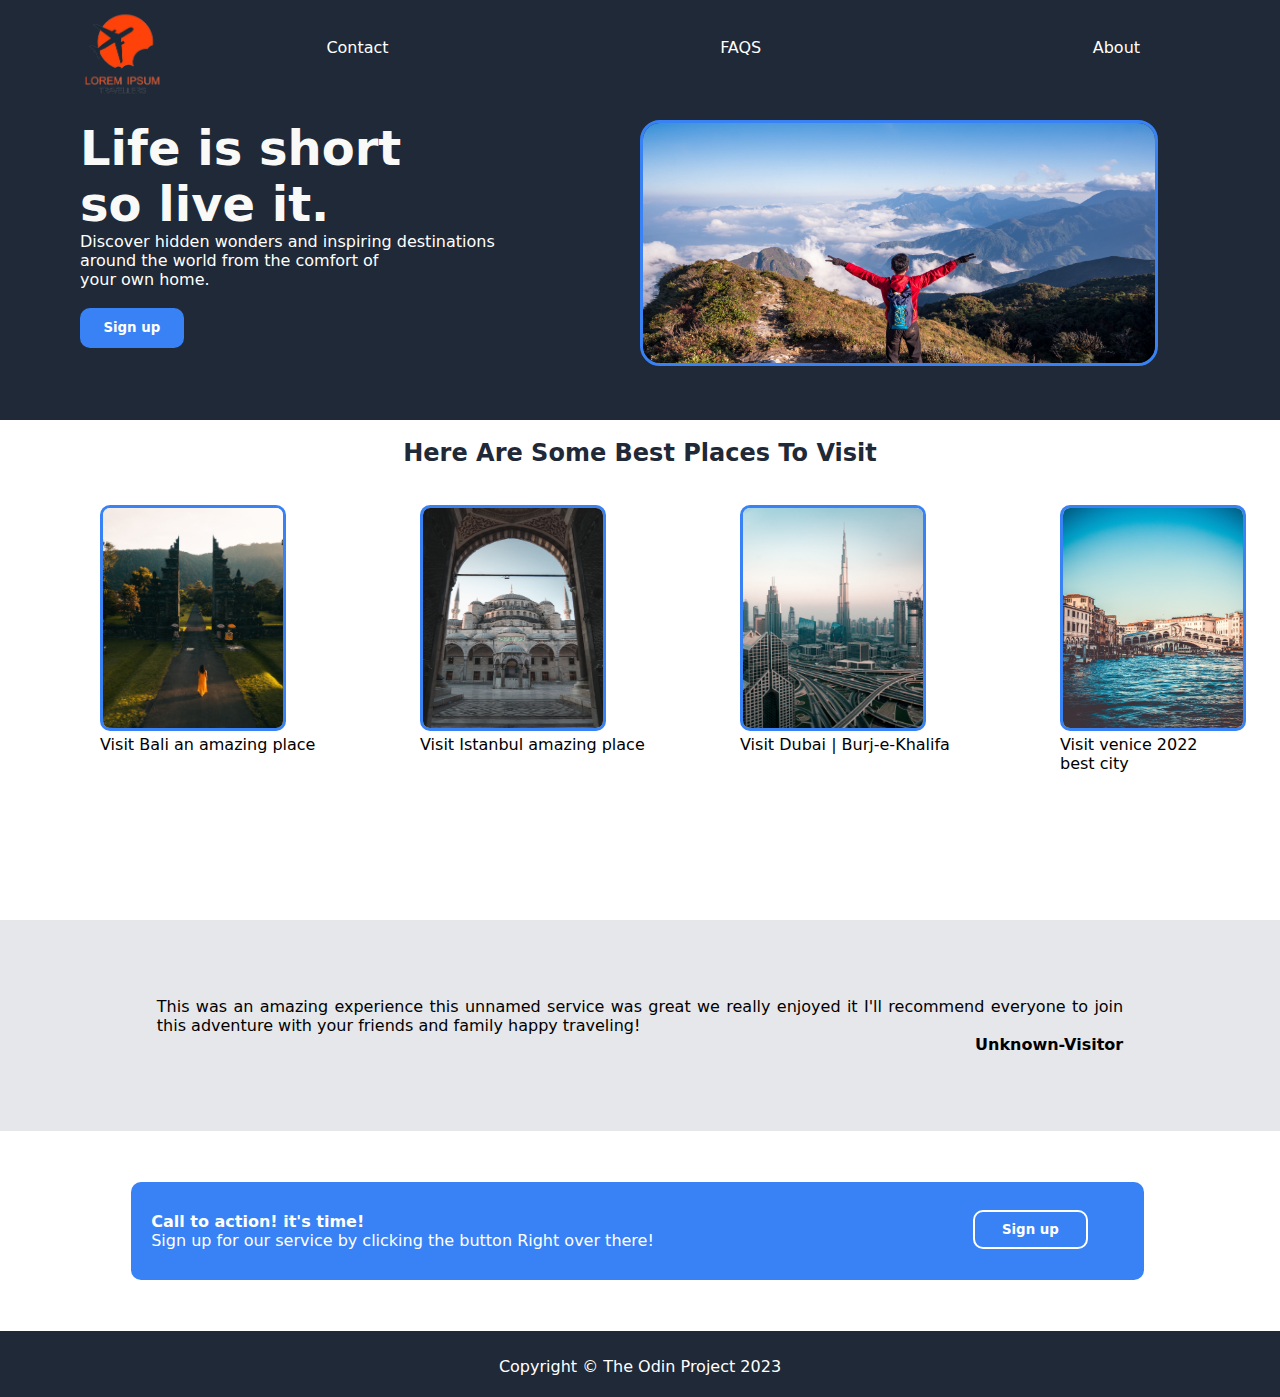
==== Projects/Landing-page/index.html @ 49c4c212 "set up every thing" ====
<!DOCTYPE html>
<html lang="en">

<head>
    <meta charset="UTF-8">
    <meta http-equiv="X-UA-Compatible" content="IE=edge">
    <meta name="viewport" content="width=device-width, initial-scale=1.0">
    <link rel="shortcut icon" href="resources/favicon.png" type="image/x-icon">
    <link rel="stylesheet" href="style.css">
    <title>Travel The world | Landing Page</title>
</head>

<body>
    <header>
        <a href="index.html">
            <img src="resources/travel.png" alt="" width="130">
        </a>
        <nav>
            <ul>
                <li>Contact</li>
                <li>FAQS</li>
                <li>About</li>
            </ul>
        </nav>
    </header>

    <main>
        <section class="first">
            <div>
                <h1>Life is short<br>so live it.</h1>
                <p>Discover hidden wonders and inspiring destinations <br> around the world from the comfort of <br>
                    your
                    own home.</p><br>
                <button class="Sign-up">Sign up</button>
            </div>
            <img src="resources/travel-min.jpg" alt="A men standing in the mountains">
        </section>

        <section class="second"><br>
            <h2>Here are some best places to visit</h2><br><br>
            <div class="grid">
                <div class="location">
                <img src="resources/bali-min.jpg" alt="Back View of a Woman Walking Towards the Famous Bali Handara Gate" class="images">
                <p>Visit Bali an amazing place</p>
                </div>
                <div class="location">
                <img src="resources/istanbul-min.jpg" alt="picture of istanbul Sultan Ahmed Mosque"         class="images">
                <p>Visit Istanbul amazing place</p>
                </div>
                <div class="location">
                <img src="resources/dubai-min.jpg" alt="Picture of dubai city" class="images">
                <p>Visit Dubai | Burj-e-Khalifa</p>
                </div>
                <div class="location">
                <img src="resources/venica-min.jpg" alt="Picture of venice city" class="images">
                <p>Visit venice 2022 best city</p>
                </div>
            </div>
        </section>

        <section class="third">
            <div>
                <P>This was an amazing experience this unnamed service was great we really enjoyed it I'll recommend
                    everyone to join this adventure with your friends and family happy traveling!</P>
                <span>Unknown-Visitor</span>
            </div>
        </section>

        <section class="fourth">
            <div>
                <span>Call to action! it's time!</span><br>
                <p>Sign up for our service by clicking the button Right over there!</p>
                <button class="second-button">Sign up</button>
            </div>
        </section>
    </main>

    <footer>
        <span>Copyright &#169 The Odin Project 2023</span>
    </footer>
</body>

</html>
---- Projects/Landing-page/style.css ----
* {
  margin: 0;
  padding: 0;
  font-family: system-ui, "Open Sans", "Helvetica Neue", sans-serif;
}

header {
  background-color: #1f2937;
  height: 120px;
  width: 100%;
}

header a img {
  margin-left: 4.5%;
}

li {
  color: #fff;
  font-weight: 500;
  display: inline;
  margin-left: 25.5%;
}

li:hover {
  color: rgb(255, 119, 0);
  cursor: pointer;
  margin-left: 25.5%;
  font-weight: 500;
}

nav {
  margin-top: -6%;
}

div {
  margin-left: 5em;
  margin-right: 5em;
}

h2 {
  color: #1f2937;
  text-align: center;
  margin-left: 12px;
  margin-right: 12px;
  text-transform: capitalize;
}

.first {
  background-color: #1f2937;
  color: #fff;
  height: 300px;
  width: 100%;
}

.first>div {
  position: absolute;
}

.first>div>h1 {
  font-size: 48px;
  color: #f9faf8;
  display: inline-block;
}

.first img {
  border: 3px solid #3882f6;
  border-radius: 20px;
  margin-left: 50%;
  height: 240px;
  width: 40%;
  cursor: pointer;
}

.first img:hover {
  opacity: 0.6;
}

footer {
  background-color: #1f2937;
  height: 40px;
  width: 100%;
  padding-top: 2%;
  text-align: center;
  color: #fff;
}

.second {
  height: 500px;
}

.location p{
  position: absolute;
}

.grid {
  display: grid;
  position: absolute;
  justify-content: center;
  grid-template-columns: 25% 25% 25% 25%;
  gap: 40px;
}

.images {
  border: 3px solid #3882f6;
  border-radius: 10px;
  width: 150%;
  height: 220px;
}

.fourth {
  padding: 4%;
}

.fourth>div {
  background-color: #3882f6;
  width: 86%;
  border-radius: 10px;
  padding-top: 30px;
  padding-bottom: 30px;
}

.Sign-up {
  padding: 3%;
  border-radius: 10px;
  background-color: #3882f6;
  color: #fff;
  border: none;
  cursor: pointer;
  font-weight: bold;
  width: 25%;
}

.Sign-up:hover {
  padding: 2.5%;
  border-radius: 10px;
  cursor: pointer;
  background-color: transparent;
  color: #fff;
  border: 2px solid #fff;
  font-weight: bold;
  width: 25%;
}

.second-button {
  border-radius: 10px;
  background-color: transparent;
  color: #fff;
  padding: 10px;
  border: 2px solid #fff;
  font-weight: bold;
  cursor: pointer;
  width: 9%;
  position: absolute;
  left: 76%;
  margin-top: -40px;
}

.third {
  padding: 6%;
  background-color: #e5e7eb;
  font: 38px light italic #1f2937;
  text-align: justify;
}

.third>div>span {
  font-weight: bold;
  text-align: right;
  display: block;
}

.fourth>div>span {
  color: #fff;
  margin-left: 20px;
  font-weight: 700;
}

.fourth>div>p {
  color: #fff;
  margin-left: 20px;
  font-weight: 100;
}

@media only screen and (max-width: 600px) {
  div {
    margin-left: 12px;
    margin-right: 12px;
  }
  nav{
    margin-top: -5em;
  }
header a img {
  margin-left: -4%;
}

li {
  color: #fff;
  font-weight: 500;
  display: inline-block;
  margin-left: 20%;
}
  .first{
    height: 430px;
  }
  .grid {
    display: grid;
    grid-template-columns: 30% 30%;
    gap: 80px;
  }

  .images {
    border: 3px solid #3882f6;
    border-radius: 10px;
    width: 140%;
    height: 220px;
  }

  .first img {
    border: 3px solid #3882f6;
    border-radius: 20px;
    height: 240px;
    margin-top: 200px;
    height: auto;
    margin-left: 20%;
    width: 90%;
    position: absolute;
    top: 15%;
    left: -17%;
    cursor: pointer;
  }

  .first>div>h1 {
    font-size: 1.6em;
  }

  .first>div>p {
    font-size: 0.8em;
  }

  .second {
  height: 700px;
}

  .third>div>span {
    font-weight: bold;
    text-align: center;
    display: block;
  }
  .fourth>div{
    width: 95%;
  }
  .fourth>div>span{
    margin-left: 6px;
  }
  .fourth>div>p {
  color: #fff;
  font-weight: 100;
  font-size: 0.5rem;
  margin-left: 6px;
}
.second-button {
  width: 22%;
  left: 70%;
  margin-top: -40px;
}
}
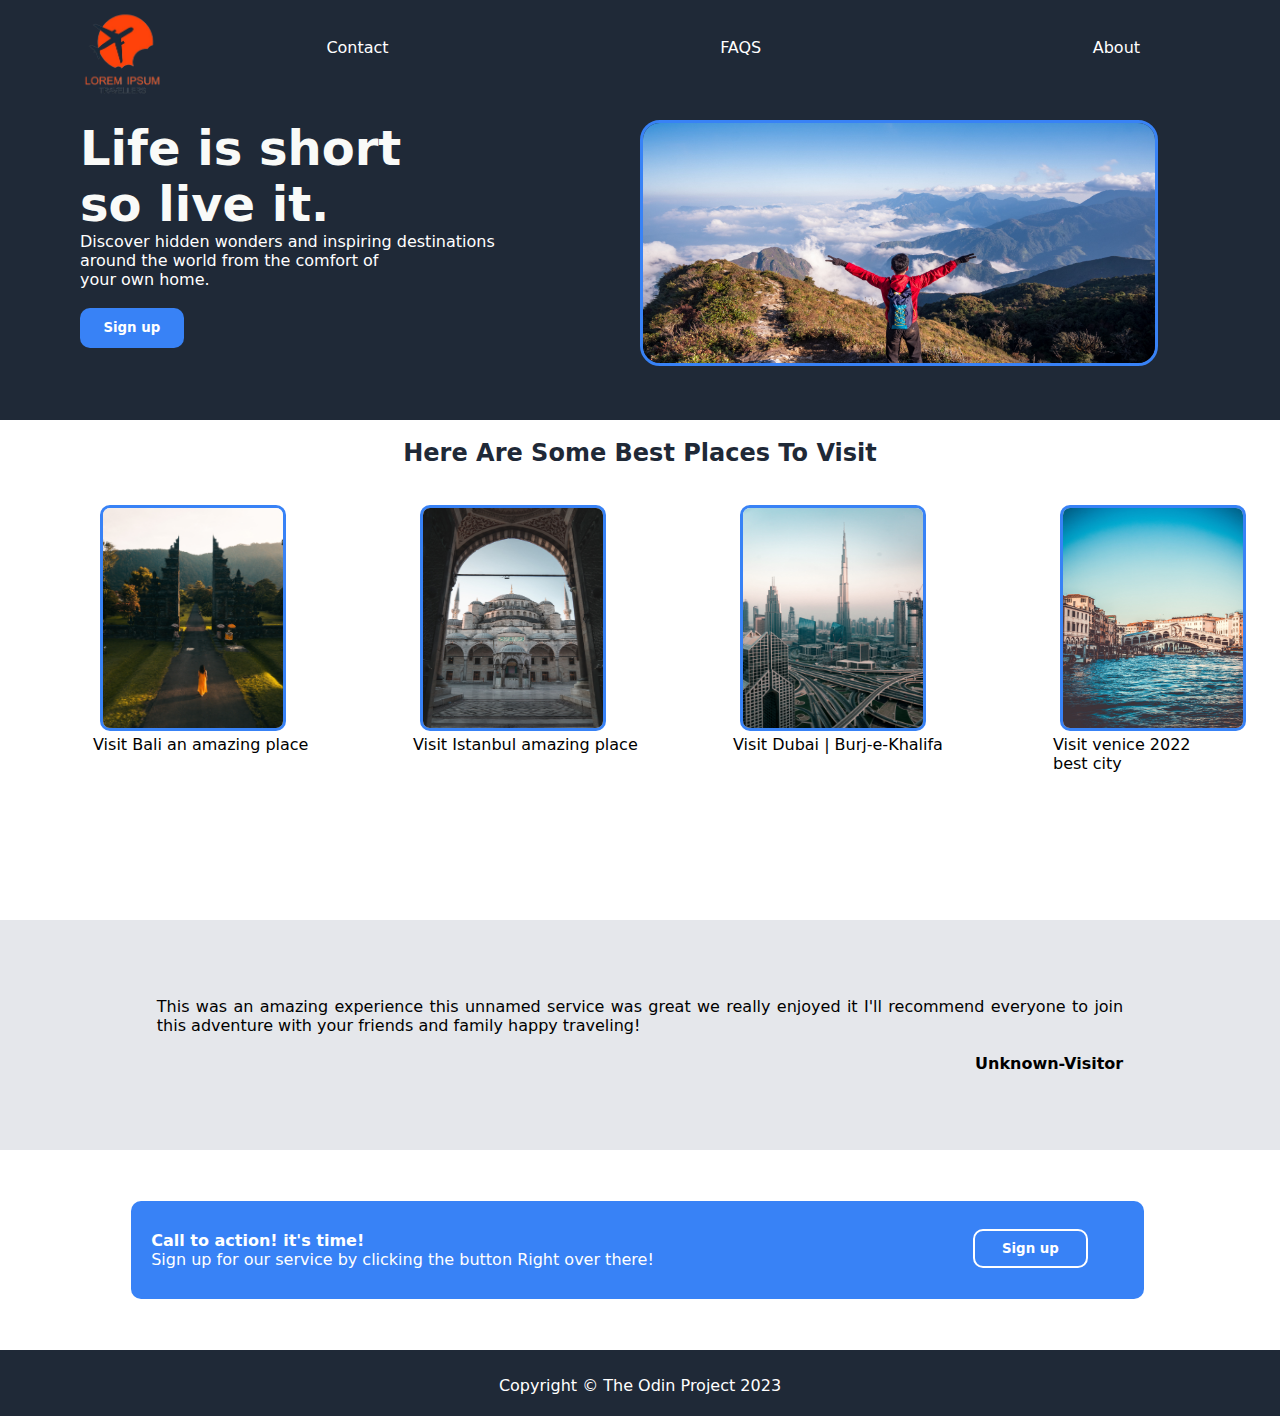
==== commit 6d174862: "modified for mobile and added light mode for mobile in order to be seen correctly" ====
--- a/Projects/Landing-page/index.html
+++ b/Projects/Landing-page/index.html
@@ -13,7 +13,7 @@
 <body>
     <header>
         <a href="index.html">
-            <img src="resources/travel.png" alt="" width="130">
+            <img src="resources/travel.png" alt="travel logo">
         </a>
         <nav>
             <ul>
@@ -60,8 +60,9 @@
 
         <section class="third">
             <div>
-                <P>This was an amazing experience this unnamed service was great we really enjoyed it I'll recommend
-                    everyone to join this adventure with your friends and family happy traveling!</P>
+                <p>This was an amazing experience this unnamed service was great we really enjoyed it I'll recommend
+                    everyone to join this adventure with your friends and family happy traveling!</p>
+                    <br>
                 <span>Unknown-Visitor</span>
             </div>
         </section>
--- a/Projects/Landing-page/style.css
+++ b/Projects/Landing-page/style.css
@@ -12,6 +12,7 @@
 
 header a img {
   margin-left: 4.5%;
+  width: 130px;
 }
 
 li {
@@ -90,6 +91,7 @@
 
 .location p{
   position: absolute;
+  margin-left: -7px;
 }
 
 .grid {
@@ -186,20 +188,34 @@
     margin-right: 12px;
   }
   nav{
-    margin-top: -5em;
-  }
-header a img {
-  margin-left: -4%;
-}
-
-li {
-  color: #fff;
-  font-weight: 500;
-  display: inline-block;
-  margin-left: 20%;
-}
+    margin-top: -4em;
+    margin-left: 8rem;
+  }
+
+  
+  header a img {
+    margin-left: -2%;
+    width: 100px;
+  }
+  
+  .location p{
+    position: absolute;
+    margin-left: -50px;
+  }
+  
+  li {
+    color: #fff;
+    font-weight: 500;
+    display: inline-block;
+    margin-left: 10%;
+  }
+
+  li:hover {
+    margin-left: 10%;
+  }
   .first{
     height: 430px;
+    width: 100%;
   }
   .grid {
     display: grid;
@@ -210,8 +226,10 @@
   .images {
     border: 3px solid #3882f6;
     border-radius: 10px;
-    width: 140%;
-    height: 220px;
+    width: 150px;
+    height: 190px;
+    margin-left: -40px;
+    margin-top: -20px;
   }
 
   .first img {
@@ -223,13 +241,13 @@
     margin-left: 20%;
     width: 90%;
     position: absolute;
-    top: 15%;
+    top: 17%;
     left: -17%;
     cursor: pointer;
   }
 
   .first>div>h1 {
-    font-size: 1.6em;
+    font-size: 2em;
   }
 
   .first>div>p {
@@ -237,8 +255,8 @@
   }
 
   .second {
-  height: 700px;
-}
+  height: 650px;
+  }
 
   .third>div>span {
     font-weight: bold;
@@ -256,10 +274,10 @@
   font-weight: 100;
   font-size: 0.5rem;
   margin-left: 6px;
-}
-.second-button {
+  }
+  .second-button {
   width: 22%;
   left: 70%;
   margin-top: -40px;
-}
+  }
 }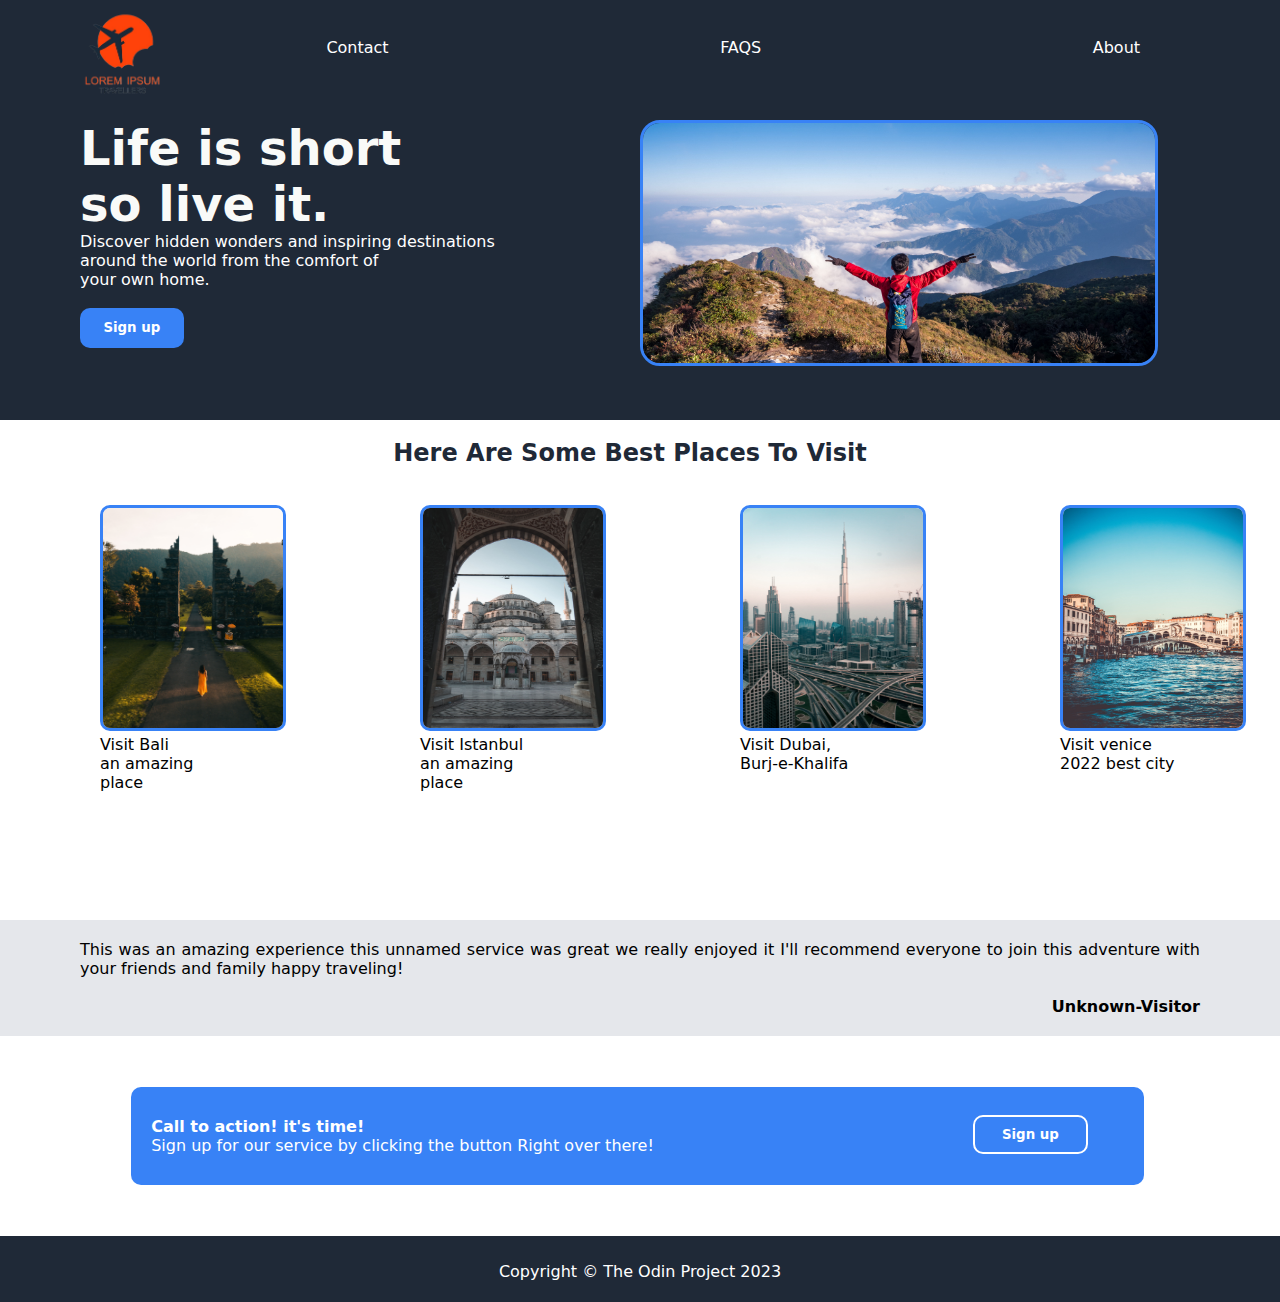
==== commit 542be834: "modified for mobile" ====
--- a/Projects/Landing-page/index.html
+++ b/Projects/Landing-page/index.html
@@ -41,15 +41,15 @@
             <div class="grid">
                 <div class="location">
                 <img src="resources/bali-min.jpg" alt="Back View of a Woman Walking Towards the Famous Bali Handara Gate" class="images">
-                <p>Visit Bali an amazing place</p>
+                <p>Visit Bali <br> an amazing place</p>
                 </div>
                 <div class="location">
-                <img src="resources/istanbul-min.jpg" alt="picture of istanbul Sultan Ahmed Mosque"         class="images">
-                <p>Visit Istanbul amazing place</p>
+                <img src="resources/istanbul-min.jpg" alt="picture of istanbul Sultan Ahmed Mosque" class="images">
+                <p>Visit Istanbul <br>an amazing place</p>
                 </div>
                 <div class="location">
                 <img src="resources/dubai-min.jpg" alt="Picture of dubai city" class="images">
-                <p>Visit Dubai | Burj-e-Khalifa</p>
+                <p>Visit Dubai, <br> Burj-e-Khalifa</p>
                 </div>
                 <div class="location">
                 <img src="resources/venica-min.jpg" alt="Picture of venice city" class="images">
--- a/Projects/Landing-page/style.css
+++ b/Projects/Landing-page/style.css
@@ -41,7 +41,7 @@
 h2 {
   color: #1f2937;
   text-align: center;
-  margin-left: 12px;
+  margin-left: -8px;
   margin-right: 12px;
   text-transform: capitalize;
 }
@@ -89,11 +89,6 @@
   height: 500px;
 }
 
-.location p{
-  position: absolute;
-  margin-left: -7px;
-}
-
 .grid {
   display: grid;
   position: absolute;
@@ -158,7 +153,9 @@
 }
 
 .third {
-  padding: 6%;
+  padding-top: 20px;
+  padding-bottom: 20px;
+  width: 100%;
   background-color: #e5e7eb;
   font: 38px light italic #1f2937;
   text-align: justify;
@@ -169,7 +166,6 @@
   text-align: right;
   display: block;
 }
-
 .fourth>div>span {
   color: #fff;
   margin-left: 20px;
@@ -192,16 +188,11 @@
     margin-left: 8rem;
   }
 
-  
   header a img {
     margin-left: -2%;
     width: 100px;
   }
-  
-  .location p{
-    position: absolute;
-    margin-left: -50px;
-  }
+
   
   li {
     color: #fff;
@@ -220,15 +211,15 @@
   .grid {
     display: grid;
     grid-template-columns: 30% 30%;
-    gap: 80px;
+    gap: 70px;
   }
 
   .images {
     border: 3px solid #3882f6;
     border-radius: 10px;
-    width: 150px;
-    height: 190px;
-    margin-left: -40px;
+    width: 120px;
+    height: 180px;
+    margin-left: -20px;
     margin-top: -20px;
   }
 
@@ -241,7 +232,7 @@
     margin-left: 20%;
     width: 90%;
     position: absolute;
-    top: 17%;
+    top: 18%;
     left: -17%;
     cursor: pointer;
   }
@@ -256,6 +247,12 @@
 
   .second {
   height: 650px;
+  width: 100%;
+  }
+
+  .location p{
+    margin-left: -15px;
+    position: absolute;
   }
 
   .third>div>span {
